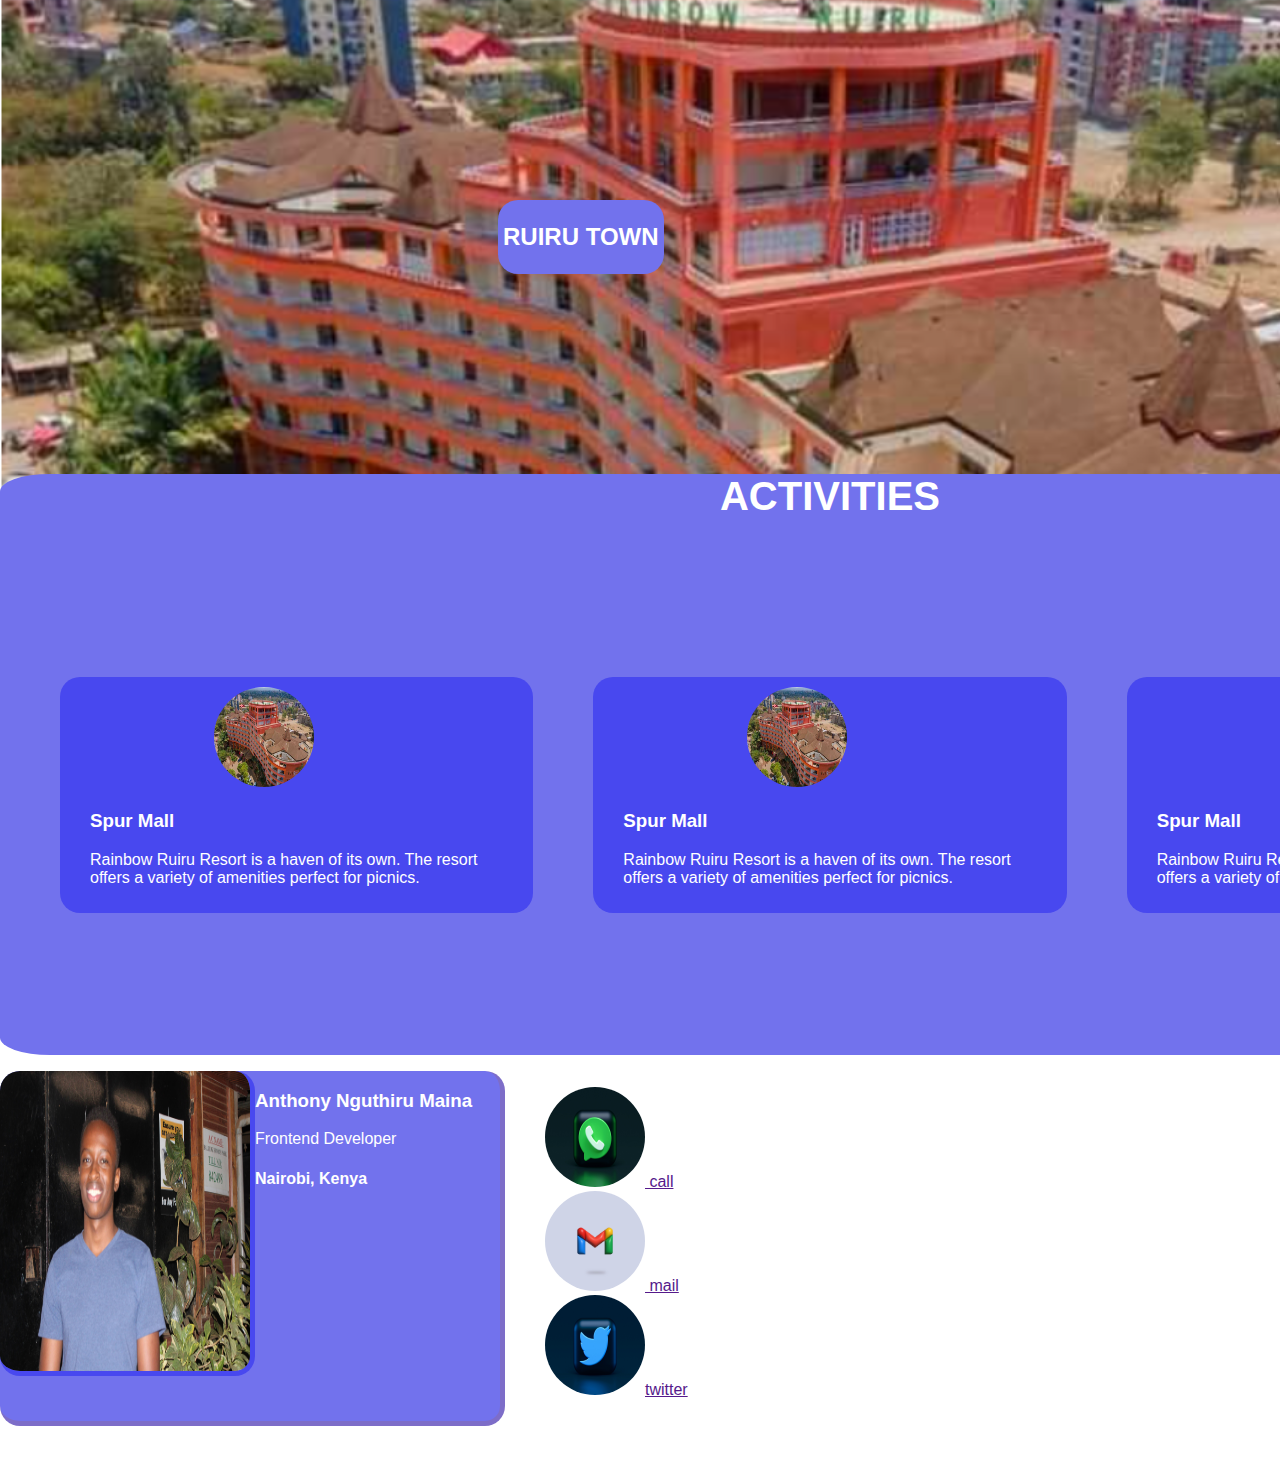
==== intro/tourgiude/practice.html @ 9e1cd0c1 "files changed" ====
<!DOCTYPE html>
<html lang="en">
<head>
    <meta charset="UTF-8">
    <meta name="viewport" content="width=device-width, initial-scale=1.0">
    <link rel="stylesheet" href="./css/main.css">
    <title>Tour Guide</title>
</head>
<body>
    <div class="intro">
        
        <div class="title">
            <h2>RUIRU TOWN</h12
        </div>
        

    </div>
    
    <div class="activities">
       <header>ACTIVITIES</header>
        <ul  class="features-list">
            <li>
                <img src="./images/ruiru-town.png" alt="">
                <h3>Spur Mall</h3>
                <p>Rainbow Ruiru Resort is a haven of its own. The resort offers a variety of amenities perfect for picnics.</p>
            </li>
            <li>
                 
                <img src="./images/ruiru-town.png" alt="">
                <h3>Spur Mall</h3>
                <p>Rainbow Ruiru Resort is a haven of its own. The resort offers a variety of amenities perfect for picnics.</p>
            </li>
            
            <li>
                
                <img src="./images/ruiru-town.png" alt="">
                <h3>Spur Mall</h3>
                <p>Rainbow Ruiru Resort is a haven of its own. The resort offers a variety of amenities perfect for picnics.</p>
            </li>

        </ul>
        
    </div>
    
    <div class="contact-div">
        <div class="left-side">
            <div class="left-img">
                <img src="./images/passport.jpg" alt="image of guide">
            </div>
            <div class="letters">
                <h3>Anthony Nguthiru Maina</h3>
            <p>Frontend Developer</p>
            <h4>Nairobi, Kenya</h4>
            </div>
        </div>
        <div class="right-side">
            <div class="contact-images">
                <ul  class="logos">
                    <li>
                        <a href="">
                            <img src="./images/call.jpg" alt=""> call
                        </a>
                    </li>
                    <li>
                        <a href="">
                            <img src="./images/gmail.jpg" alt=""> mail
                        </a>
                    </li>
                    
                    <li>
                        <a href="">
                            <img src="./images/twitter.jpg" alt="">twitter
                        </a>
                    </li>
                </ul>
            </div>
            <div class="phone">
                <h3>07xxxxxxxx</h3>
            </div>
        </div>

    </div>
</body>
</html>
---- intro/tourgiude/css/main.css ----
:root {
  --primary-color:#7272ED;
}

body {
  font-family: Verdana, Geneva, Tahoma, sans-serif;
  display: block;
  margin: auto;
  color: white;
}

.intro {
  position: absolute;
  margin-left: 0;
  margin-right: 0;
  background-image: url(../images/ruiru-town.png);
  height: 800px;
  background-size: cover;
  background-repeat: no-repeat;
  background-position: center;
}
.intro .title {
  height: -moz-fit-content;
  height: fit-content;
  margin: 200px 30%;
  border-radius: 20px;
  background: #7272ED;
  padding: 3px 5px;
  width: -moz-fit-content;
  width: fit-content;
}
.intro .title h2 {
  text-align: center;
  font-weight: bold;
}

.activities {
  background: var(--primary-color);
  margin: auto 0;
  width: -moz-fit-content;
  width: fit-content;
  border-radius: 3%;
}
.activities header {
  text-align: center;
  font-size: 40px;
  font-weight: bold;
}
.activities ul.features-list {
  display: flex;
  padding: 10px 30px 10px 30px;
  width: 100em;
  height: 500px;
  align-items: center;
}
.activities ul.features-list li {
  background: #4848ef;
  display: block;
  border-radius: 20px;
  text-align: start;
  padding: 10px 30px;
  margin: 20px 30px;
}
.activities ul.features-list li img {
  align-content: center;
  width: 100px;
  height: 100px;
  border-radius: 50px;
  margin-left: 30%;
  margin-right: 40%;
}

.contact-div {
  display: flex;
}
.contact-div .left-side {
  background: var(--primary-color);
  color: white;
  display: flex;
  height: 350px;
  width: 500px;
  border-radius: 20px;
  border-bottom: 5px solid rgba(166, 93, 64, 0.208);
  border-right: 5px solid rgba(166, 93, 64, 0.208);
}
.contact-div .left-side img {
  height: 300px;
  width: 250px;
  border-bottom: 5px solid #4848ef;
  border-right: 5px solid #4848ef;
  border-radius: 20px;
}
.contact-div .left-side h3:hover, .contact-div .left-side p:hover, .contact-div .left-side h4:hover {
  text-shadow: 2px 2px 0 black;
}
.contact-div .right-side {
  display: flex;
  flex-direction: column;
}
.contact-div .right-side img {
  height: 100px;
  width: 100px;
  border-radius: 50%;
}/*# sourceMappingURL=main.css.map */
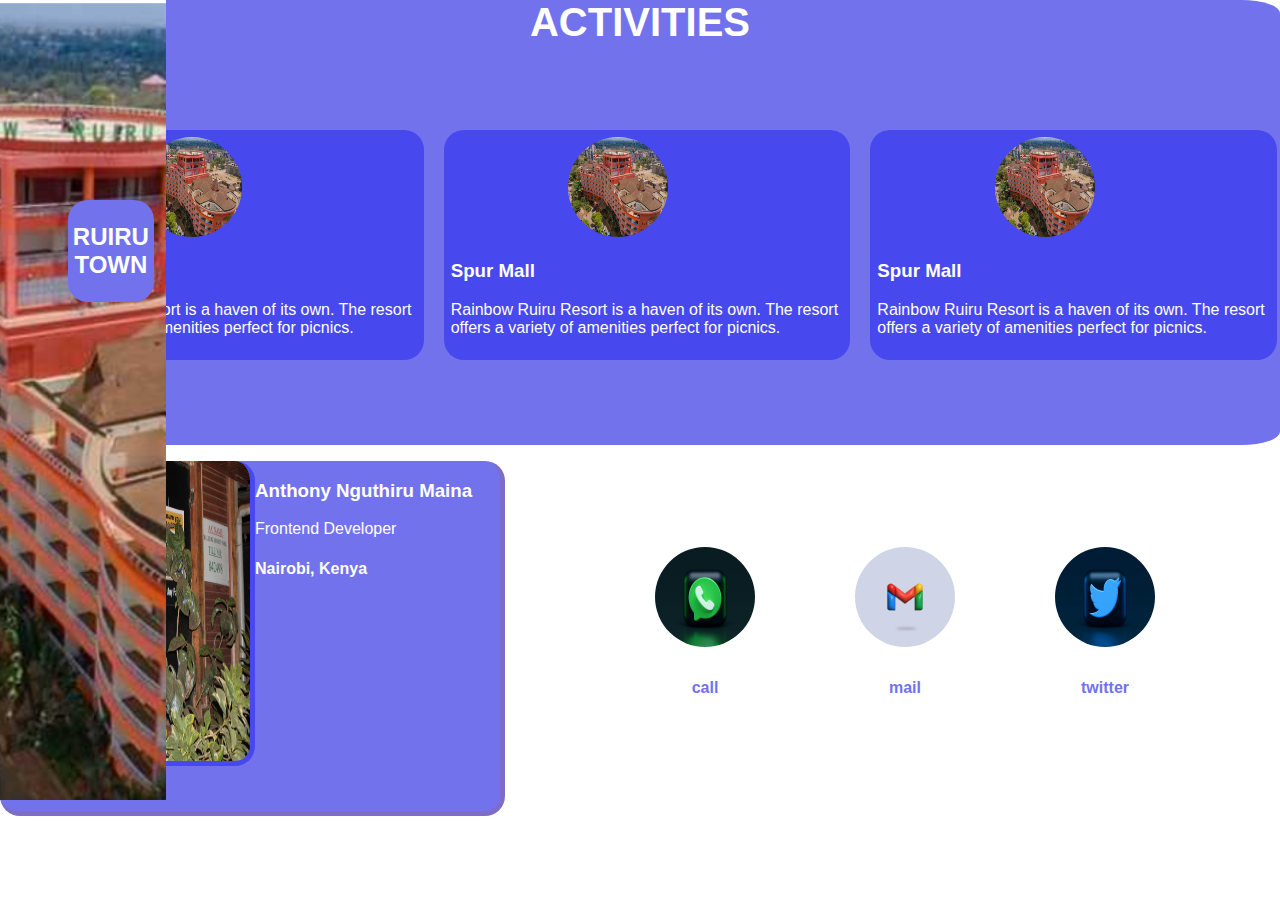
==== commit 52bf5142: "h2 tag corrected" ====
--- a/intro/tourgiude/practice.html
+++ b/intro/tourgiude/practice.html
@@ -10,7 +10,7 @@
     <div class="intro">
         
         <div class="title">
-            <h2>RUIRU TOWN</h12
+            <h2>RUIRU TOWN</h2>
         </div>
         
 
--- a/intro/tourgiude/css/main.css
+++ b/intro/tourgiude/css/main.css
@@ -5,8 +5,11 @@
 body {
   font-family: Verdana, Geneva, Tahoma, sans-serif;
   display: block;
-  margin: auto;
+  margin: 0;
+  padding: 0;
   color: white;
+  box-sizing: border-box;
+  overflow-x: hidden;
 }
 
 .intro {
@@ -22,7 +25,7 @@
 .intro .title {
   height: -moz-fit-content;
   height: fit-content;
-  margin: 200px 30%;
+  margin: 200px 41%;
   border-radius: 20px;
   background: #7272ED;
   padding: 3px 5px;
@@ -36,9 +39,7 @@
 
 .activities {
   background: var(--primary-color);
-  margin: auto 0;
-  width: -moz-fit-content;
-  width: fit-content;
+  margin: 0;
   border-radius: 3%;
 }
 .activities header {
@@ -46,20 +47,30 @@
   font-size: 40px;
   font-weight: bold;
 }
+.activities header:hover {
+  text-shadow: 2px 2px 0 black;
+}
 .activities ul.features-list {
   display: flex;
-  padding: 10px 30px 10px 30px;
-  width: 100em;
-  height: 500px;
+  padding: 0px 7px 0px 7px;
+  width: 100%;
+  height: 400px;
   align-items: center;
+  justify-content: space-between;
+  list-style: none;
+  margin-top: 0%;
 }
 .activities ul.features-list li {
+  width: -moz-fit-content;
+  width: fit-content;
   background: #4848ef;
-  display: block;
   border-radius: 20px;
   text-align: start;
-  padding: 10px 30px;
-  margin: 20px 30px;
+  padding: 7px;
+  margin-left: 10px;
+  margin-right: 10px;
+  margin-top: 0%;
+  margin-bottom: 0%;
 }
 .activities ul.features-list li img {
   align-content: center;
@@ -68,6 +79,10 @@
   border-radius: 50px;
   margin-left: 30%;
   margin-right: 40%;
+}
+.activities li:hover {
+  border-bottom: 5px solid black;
+  border-right: 5px solid black;
 }
 
 .contact-div {
@@ -94,11 +109,44 @@
   text-shadow: 2px 2px 0 black;
 }
 .contact-div .right-side {
-  display: flex;
-  flex-direction: column;
+  flex-direction: row;
+  text-align: center;
+  margin-top: 50px;
 }
 .contact-div .right-side img {
   height: 100px;
   width: 100px;
   border-radius: 50%;
+}
+.contact-div .right-side .contact-images {
+  padding: 20px 60px;
+  height: 200px;
+}
+.contact-div .right-side ul.logos {
+  cursor: pointer;
+  display: flex;
+}
+.contact-div .right-side ul.logos li {
+  height: -moz-fit-content;
+  height: fit-content;
+  padding: 0%;
+  display: inline-block;
+  justify-content: space-around;
+  flex-direction: row;
+  margin-left: 20px;
+  margin-right: 20px;
+  text-align: center;
+}
+.contact-div .right-side ul.logos li a {
+  padding: 0px 30px;
+  display: flex;
+  text-decoration: none;
+  color: var(--primary-color);
+  font-weight: bold;
+  height: 150px;
+  flex-direction: column;
+  justify-content: space-between;
+}
+.contact-div .right-side ul.logos li a:hover {
+  color: black;
 }/*# sourceMappingURL=main.css.map */